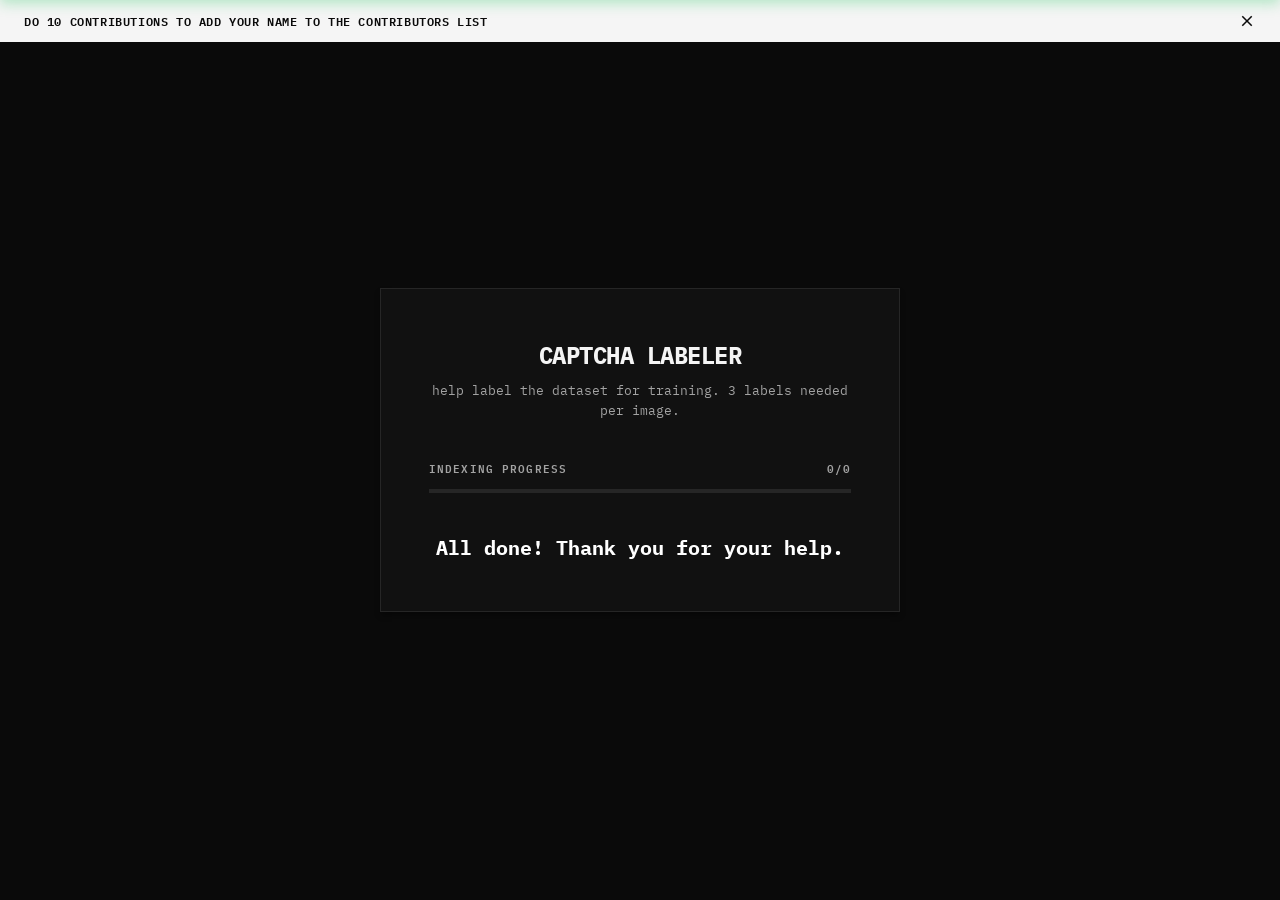
==== templates/index.html @ db500dff "feat: Implement initial CAPTCHA labeler web application with Flask, SQLite, and a new UI." ====
<!DOCTYPE html>
<html lang="en">

<head>
    <meta charset="UTF-8">
    <meta name="viewport" content="width=device-width, initial-scale=1.0">
    <title>CAPTCHA Labeler</title>
    <link rel="stylesheet" href="/static/style.css">
</head>

<body>
    <div id="contrib-banner" class="banner">
        <span>DO 10 CONTRIBUTIONS TO ADD YOUR NAME TO THE CONTRIBUTORS LIST</span>
        <button class="close-btn" onclick="closeBanner()">
            <span class="material-symbols-outlined" style="font-size: 18px;">close</span>
        </button>
    </div>

    <div id="reward-toast" class="toast-reward">
        SUCCESSFULLY COMMITTED TO INDEX 👏🎉
    </div>

    <div id="achievement-modal" class="modal-overlay">
        <div class="modal">
            <span class="material-symbols-outlined"
                style="font-size: 48px; margin-bottom: 16px; color: gold;">workspace_premium</span>
            <h2>LEVEL UP!</h2>
            <p>You've done 10+ contributions. Add your name to our list of heroes.</p>
            <input type="text" id="contributor-name" placeholder="YOUR NAME" maxlength="30">
            <input type="url" id="contributor-url" placeholder="PROFILE URL (OPTIONAL)">
            <button class="submit-btn" onclick="submitContributor()">SAVE & CONTINUE</button>
        </div>
    </div>

    <div class="container">
        <h1>CAPTCHA Labeler</h1>
        <p class="subtitle">Help label the dataset for training. 3 labels needed per image.</p>

        <div class="progress-container">
            <div class="progress-info">
                <span>INDEXING PROGRESS</span>
                <span id="progress-text">0/0</span>
            </div>
            <div class="progress-bar-bg">
                <div id="progress-fill" class="progress-bar-fill"></div>
            </div>
        </div>

        <div class="captcha-card" id="main-flow">
            <div class="captcha-image-wrapper">
                <img id="captcha-img" src="" alt="LOADING...">
            </div>
            <div class="input-group">
                <input type="text" id="label-input" placeholder="LABEL" maxlength="10" autocomplete="off" autofocus>
            </div>
            <button id="submit-btn" class="submit-btn">
                <span>SUBMIT</span>
                <span class="material-symbols-outlined">arrow_forward</span>
            </button>
            <p class="hotkey-hint">press <kbd>enter</kbd> to commit</p>
        </div>

        <div id="finished-view" style="display: none; text-align: center;">
            <p style="font-size: 1.25rem; color: var(--accent); font-weight: 700;">All done! Thank you for your help.
            </p>
        </div>
    </div>

    <script>
        let currentImageId = null;
        let localContribCount = parseInt(localStorage.getItem('contribCount') || '0');
        let hasReachedMilestone = localStorage.getItem('reachedMilestone') === 'true';

        function closeBanner() {
            document.getElementById('contrib-banner').style.display = 'none';
        }

        async function loadNext() {
            try {
                const response = await fetch('/api/next_captcha');
                if (response.status === 404) {
                    document.getElementById('main-flow').style.display = 'none';
                    document.getElementById('finished-view').style.display = 'block';
                    return;
                }
                const data = await response.json();

                currentImageId = data.id;
                document.getElementById('captcha-img').src = `/captchas/${data.filename}`;
                document.getElementById('label-input').value = '';
                document.getElementById('submit-btn').disabled = true;
                document.getElementById('label-input').focus();

                // Update progress stats from server
                const progress = data.progress;
                updateProgressBar(progress.completed, progress.total, progress.percent);
            } catch (err) {
                console.error('Failed to load captcha:', err);
            }
        }

        function updateProgressBar(completed, total, percent) {
            document.getElementById('progress-text').textContent = `${completed} / ${total}`;
            document.getElementById('progress-fill').style.width = `${percent}%`;
        }

        function showRewardToast() {
            const toast = document.getElementById('reward-toast');
            toast.classList.add('visible');
            setTimeout(() => {
                toast.classList.remove('visible');
            }, 1000);
        }

        function validateInput() {
            const label = document.getElementById('label-input').value.trim();
            const btn = document.getElementById('submit-btn');
            btn.disabled = (label.length !== 6);
        }

        async function submit() {
            const label = document.getElementById('label-input').value.trim();
            if (label.length !== 6 || !currentImageId) return;

            const btn = document.getElementById('submit-btn');
            btn.disabled = true;

            try {
                const response = await fetch('/api/submit', {
                    method: 'POST',
                    headers: { 'Content-Type': 'application/json' },
                    body: JSON.stringify({
                        image_id: currentImageId,
                        label: label
                    })
                });

                if (response.ok) {
                    // Success! 
                    showRewardToast();
                    localContribCount++;
                    localStorage.setItem('contribCount', localContribCount);

                    if (localContribCount >= 10 && !hasReachedMilestone) {
                        showAchievement();
                    }
                }

                await loadNext();
            } catch (err) {
                console.error('Failed to submit:', err);
                btn.disabled = false;
            }
        }

        function showAchievement() {
            document.getElementById('achievement-modal').style.display = 'flex';
        }

        async function submitContributor() {
            const name = document.getElementById('contributor-name').value.trim();
            const url = document.getElementById('contributor-url').value.trim();

            if (!name) return alert('Name is required');

            try {
                await fetch('/api/add_contributor', {
                    method: 'POST',
                    headers: { 'Content-Type': 'application/json' },
                    body: JSON.stringify({ name, url })
                });

                document.getElementById('achievement-modal').style.display = 'none';
                localStorage.setItem('reachedMilestone', 'true');
                hasReachedMilestone = true;
                closeBanner();
            } catch (err) {
                console.error('Failed to save contributor:', err);
            }
        }

        document.getElementById('submit-btn').addEventListener('click', submit);
        document.getElementById('label-input').addEventListener('input', validateInput);
        document.getElementById('label-input').addEventListener('keypress', (e) => {
            if (e.key === 'Enter') submit();
        });

        // Initial load
        loadNext();
    </script>
</body>

</html>
---- static/style.css ----
@import url('https://fonts.googleapis.com/css2?family=IBM+Plex+Mono:wght@400;500;600;700&display=swap');
@import url('https://fonts.googleapis.com/css2?family=Material+Symbols+Outlined:opsz,wght,FILL,GRAD@24,400,0,0');

:root {
    --bg: #0a0a0a;
    --fg: #f5f5f5;
    --muted: #a3a3a3;
    --border: #262626;
    --card-bg: #111111;
    --primary: #f5f5f5;
    --accent: #ffffff;
}

* {
    margin: 0;
    padding: 0;
    box-sizing: border-box;
}

body {
    font-family: 'IBM Plex Mono', monospace;
    background-color: var(--bg);
    color: var(--fg);
    min-height: 100vh;
    display: flex;
    flex-direction: column;
    justify-content: center;
    align-items: center;
    padding: 24px;
    line-height: 1.5;
    position: relative;
}

.container {
    width: 100%;
    max-width: 520px;
    background: var(--card-bg);
    border: 1px solid var(--border);
    border-radius: 0;
    padding: 48px;
    box-shadow: 0 4px 6px -1px rgba(0, 0, 0, 0.4);
}

h1 {
    font-size: 1.5rem;
    font-weight: 700;
    text-align: center;
    margin-bottom: 8px;
    text-transform: uppercase;
    letter-spacing: -0.02em;
}

.subtitle {
    text-align: center;
    color: var(--muted);
    font-size: 0.8rem;
    margin-bottom: 40px;
    text-transform: lowercase;
}

.progress-container {
    margin-bottom: 40px;
}

.progress-info {
    display: flex;
    justify-content: space-between;
    font-size: 0.7rem;
    color: var(--muted);
    margin-bottom: 12px;
    font-weight: 600;
    letter-spacing: 0.1em;
}

.progress-bar-bg {
    height: 4px;
    background: var(--border);
    border-radius: 0;
    overflow: hidden;
}

.progress-bar-fill {
    height: 100%;
    background: var(--primary);
    width: 0%;
    transition: width 0.6s cubic-bezier(0.16, 1, 0.3, 1);
}

.captcha-card {
    display: flex;
    flex-direction: column;
    align-items: center;
}

.captcha-image-wrapper {
    background: white;
    padding: 16px;
    border: 1px solid var(--border);
    margin-bottom: 32px;
    width: 100%;
    display: flex;
    justify-content: center;
}

#captcha-img {
    display: block;
    max-width: 100%;
    height: auto;
    image-rendering: pixelated;
}

.input-group {
    width: 100%;
}

input {
    width: 100%;
    background: transparent;
    border: 1px solid var(--border);
    border-radius: 0;
    padding: 16px;
    color: var(--fg);
    font-family: 'IBM Plex Mono', monospace;
    font-size: 1.25rem;
    font-weight: 600;
    text-align: center;
    letter-spacing: 0.1em;
    text-transform: uppercase;
    transition: all 0.2s ease;
    outline: none;
}

input:focus {
    border-color: var(--fg);
    box-shadow: none;
}

.submit-btn {
    width: 100%;
    margin-top: 24px;
    background: var(--primary);
    color: var(--bg);
    border: 1px solid var(--primary);
    border-radius: 0;
    padding: 16px;
    font-size: 0.875rem;
    font-weight: 700;
    font-family: 'IBM Plex Mono', monospace;
    cursor: pointer;
    transition: all 0.25s cubic-bezier(0.16, 1, 0.3, 1);
    display: flex;
    justify-content: center;
    align-items: center;
    gap: 12px;
    text-transform: uppercase;
}

.submit-btn:hover {
    background: transparent;
    color: var(--primary);
}

.hotkey-hint {
    text-align: center;
    margin-top: 24px;
    color: var(--muted);
    font-size: 0.7rem;
    text-transform: lowercase;
}

/* Banner */
.banner {
    position: fixed;
    top: 0;
    left: 0;
    right: 0;
    background: var(--fg);
    color: var(--bg);
    padding: 12px 24px;
    display: flex;
    justify-content: space-between;
    align-items: center;
    z-index: 100;
    font-size: 0.75rem;
    font-weight: 600;
    letter-spacing: 0.05em;
    text-transform: uppercase;
}

.banner .close-btn {
    cursor: pointer;
    background: none;
    border: none;
    color: inherit;
    display: flex;
    align-items: center;
}

/* Modal */
.modal-overlay {
    position: fixed;
    top: 0;
    left: 0;
    right: 0;
    bottom: 0;
    background: rgba(0, 0, 0, 0.8);
    backdrop-filter: blur(4px);
    display: none;
    justify-content: center;
    align-items: center;
    z-index: 200;
}

.modal {
    background: var(--card-bg);
    border: 1px solid var(--border);
    padding: 40px;
    max-width: 400px;
    width: 90%;
    text-align: center;
}

.modal h2 {
    font-size: 1.25rem;
    margin-bottom: 16px;
    text-transform: uppercase;
}

.modal p {
    font-size: 0.8rem;
    color: var(--muted);
    margin-bottom: 24px;
}

.modal input {
    margin-bottom: 12px;
    font-size: 0.9rem;
    text-transform: none;
    letter-spacing: normal;
}

.nudge {
    animation: nudgeProgress 0.5s ease-out;
}

@keyframes nudgeProgress {
    0% {
        filter: brightness(1);
    }

    50% {
        filter: brightness(2);
    }

    100% {
        filter: brightness(1);
    }
}

.toast-reward {
    position: fixed;
    top: 0;
    left: 0;
    right: 0;
    background: #22c55e;
    color: #ffffff;
    padding: 14px 24px;
    text-align: center;
    font-size: 0.8rem;
    font-weight: 800;
    letter-spacing: 0.1em;
    text-transform: uppercase;
    z-index: 1000;
    transform: translateY(-100%);
    transition: transform 0.3s cubic-bezier(0.16, 1, 0.3, 1);
    box-shadow: 0 4px 12px rgba(34, 197, 94, 0.3);
}

.toast-reward.visible {
    transform: translateY(0);
}

kbd {
    background: var(--border);
    border-radius: 2px;
    padding: 2px 4px;
    font-family: inherit;
    font-size: 0.6rem;
}

.material-symbols-outlined {
    font-variation-settings:
        'FILL' 0,
        'wght' 400,
        'GRAD' 0,
        'opsz' 24
}
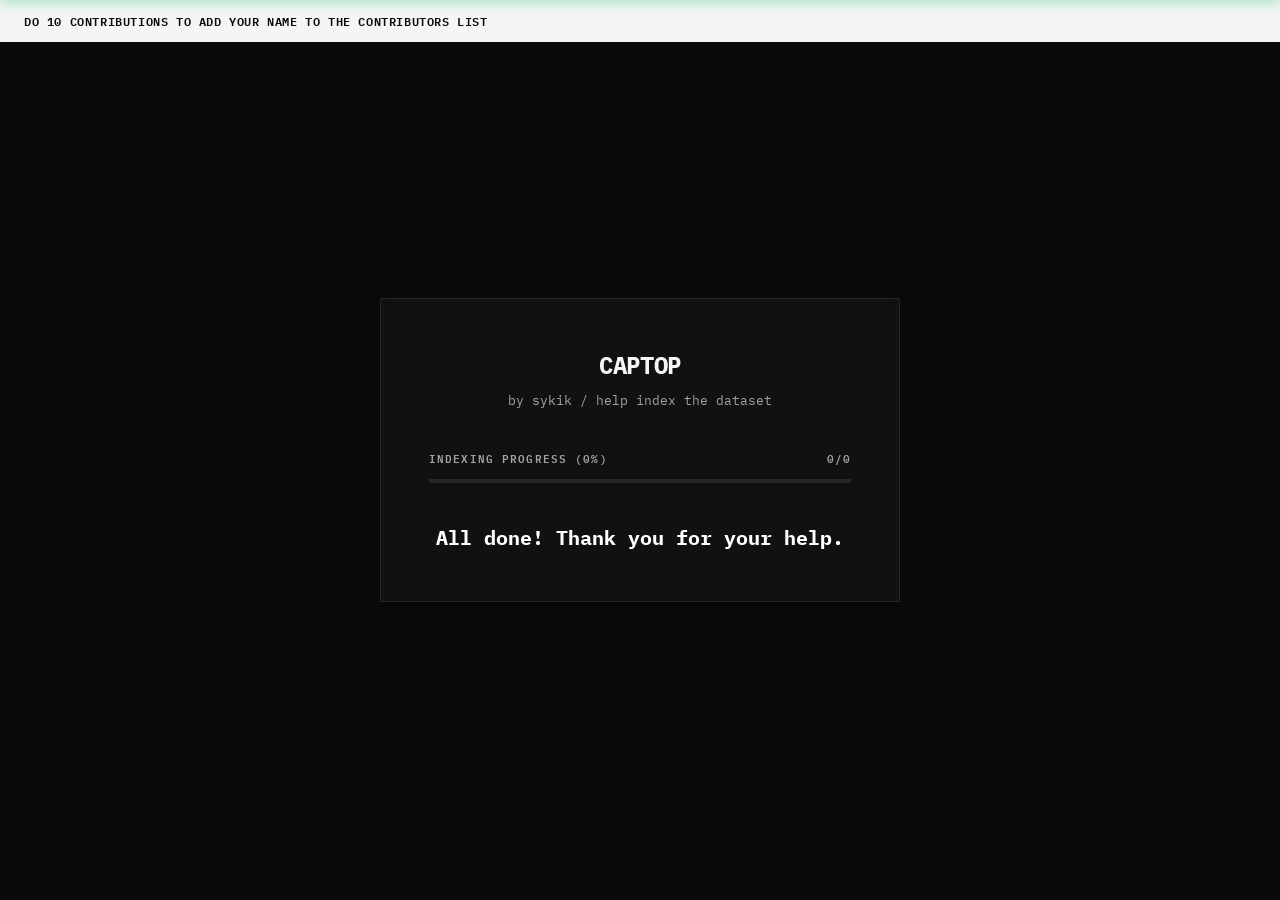
==== commit 9c3889cf: "feat: Rebrand application to Captop, clarify purpose as dataset indexing, enhance progress bar with " ====
--- a/templates/index.html
+++ b/templates/index.html
@@ -4,16 +4,14 @@
 <head>
     <meta charset="UTF-8">
     <meta name="viewport" content="width=device-width, initial-scale=1.0">
-    <title>CAPTCHA Labeler</title>
+    <title>Captop - by Sykik</title>
+    <title>Sykik Captop - Index the Dataset</title>
     <link rel="stylesheet" href="/static/style.css">
 </head>
 
 <body>
     <div id="contrib-banner" class="banner">
         <span>DO 10 CONTRIBUTIONS TO ADD YOUR NAME TO THE CONTRIBUTORS LIST</span>
-        <button class="close-btn" onclick="closeBanner()">
-            <span class="material-symbols-outlined" style="font-size: 18px;">close</span>
-        </button>
     </div>
 
     <div id="reward-toast" class="toast-reward">
@@ -33,12 +31,12 @@
     </div>
 
     <div class="container">
-        <h1>CAPTCHA Labeler</h1>
-        <p class="subtitle">Help label the dataset for training. 3 labels needed per image.</p>
+        <h1>Captop</h1>
+        <p class="subtitle">by Sykik / help index the dataset</p>
 
         <div class="progress-container">
             <div class="progress-info">
-                <span>INDEXING PROGRESS</span>
+                <span>INDEXING PROGRESS (<span id="progress-percent">0</span>%)</span>
                 <span id="progress-text">0/0</span>
             </div>
             <div class="progress-bar-bg">
@@ -101,6 +99,7 @@
 
         function updateProgressBar(completed, total, percent) {
             document.getElementById('progress-text').textContent = `${completed} / ${total}`;
+            document.getElementById('progress-percent').textContent = percent.toFixed(6);
             document.getElementById('progress-fill').style.width = `${percent}%`;
         }
 
